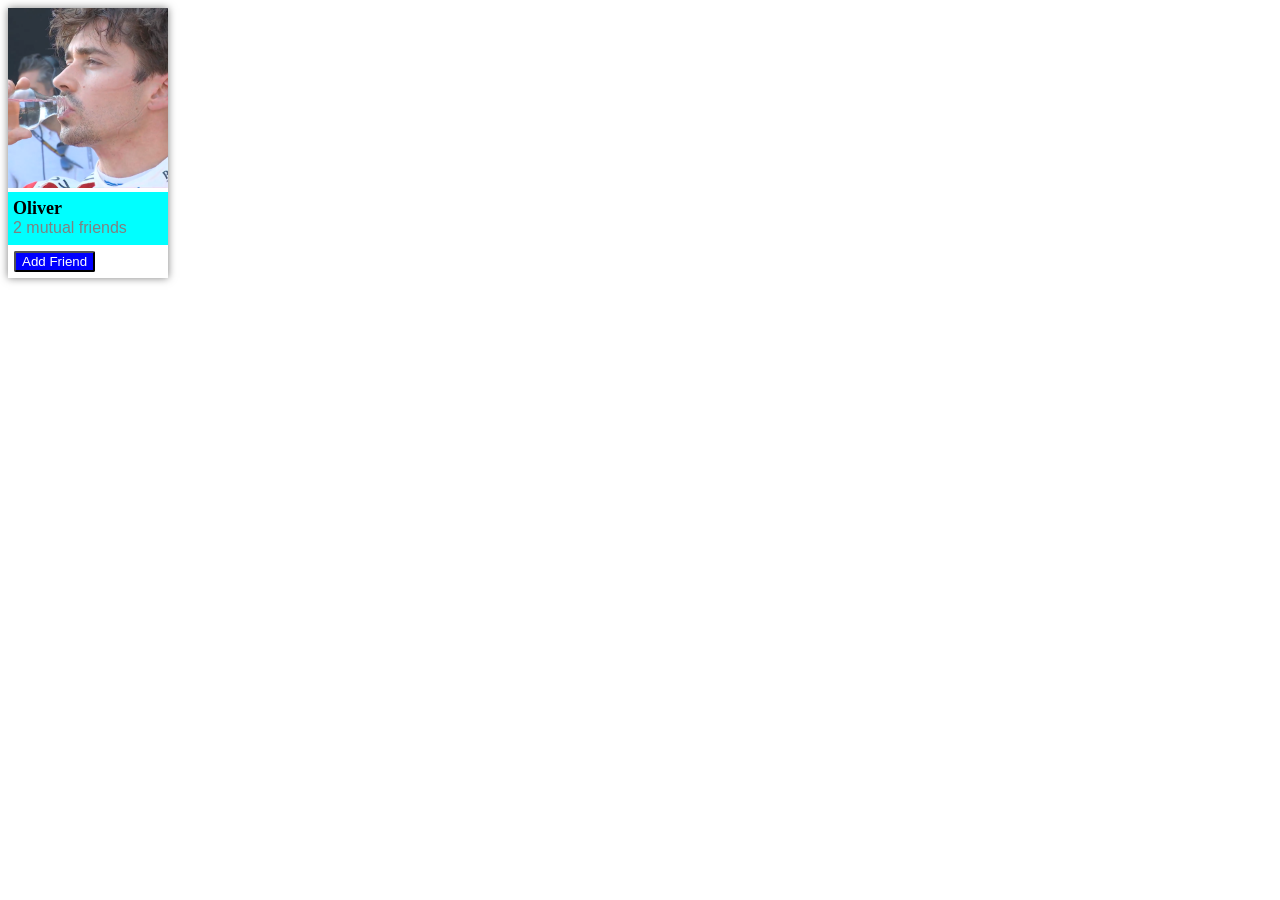
==== webdeeee/htmlfff/exercise7prac.html @ e4bb469f "web page banaya ek link" ====
<!DOCTYPE html>
<html lang="en">
<head>
  <meta charset="UTF-8">
  <meta name="viewport" content="width=device-width, initial-scale=1.0">
  <title>exercise 7</title>
  <link rel="stylesheet" href="/webdeeee/cssss/exercise7prac.css">
</head>
<body>
  

<div class="profile">
  <img class="pf" src="/webdeeee/images/Screenshot (333).png">
<p class="text"> Oliver</p>
<p class="text2"> 2 mutual friends</p>
<button class="button">Add Friend</button>
</div>
</body>
</html>
---- webdeeee/cssss/exercise7prac.css ----
.profile {
  width:160px;
  box-shadow: 0px 0px 8px rgba(0, 0, 0, 0.5); 
}
.pf {
  object-fit: cover;
  height: 180px;
  width: 160px;
    /* vertical-align: middle; */

  border-radius: ;
}

.text {
  /* display: inline-block; */
  vertical-align: middle;
  background-color: aqua;
  margin: 0px;
  font-weight: bold;
  font-size: large;
  padding-top: 6px;
}
.text2 {
  /* display: inline-block; */
  vertical-align: top;
  background-color: aqua;
  color:grey;
  margin: 0px;
  padding-bottom: 8px;
  font-family:'Gill Sans', 'Gill Sans MT', Calibri, 'Trebuchet MS', sans-serif
}

.text, .text2 {
  padding-left: 5px;
}

.button {
  margin:6px;
  color: white;
  background-color: blue;
  border-radius: 2px;
  padding: 30px, 10px;
}
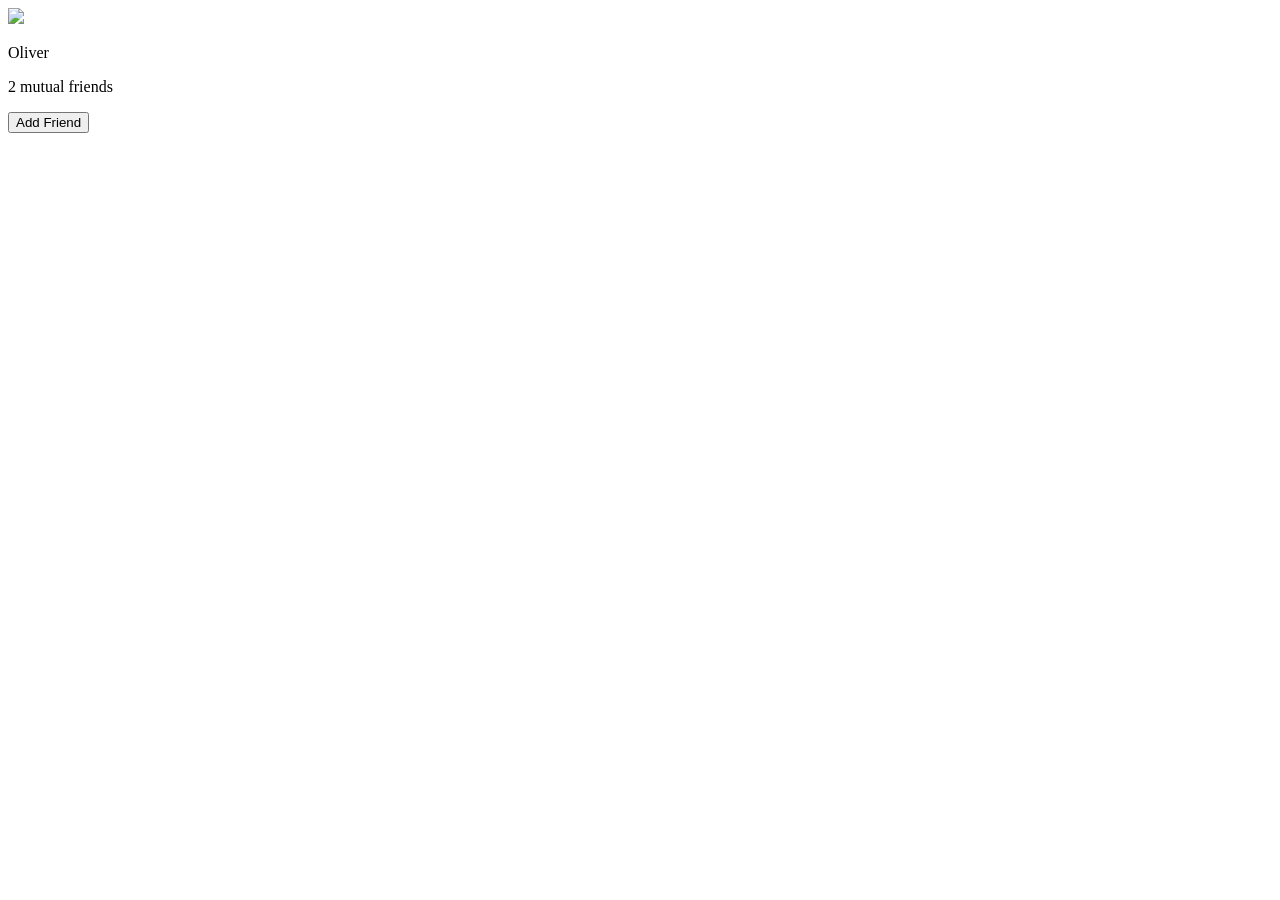
==== commit d7627148: "link theek kiya" ====
--- a/webdeeee/htmlfff/exercise7prac.html
+++ b/webdeeee/htmlfff/exercise7prac.html
@@ -4,13 +4,13 @@
   <meta charset="UTF-8">
   <meta name="viewport" content="width=device-width, initial-scale=1.0">
   <title>exercise 7</title>
-  <link rel="stylesheet" href="/webdeeee/cssss/exercise7prac.css">
+  <link rel="stylesheet" href="webdeeee/cssss/exercise7prac.css">
 </head>
 <body>
   
 
 <div class="profile">
-  <img class="pf" src="/webdeeee/images/Screenshot (333).png">
+  <img class="pf" src="webdeeee/images/Screenshot (333).png">
 <p class="text"> Oliver</p>
 <p class="text2"> 2 mutual friends</p>
 <button class="button">Add Friend</button>
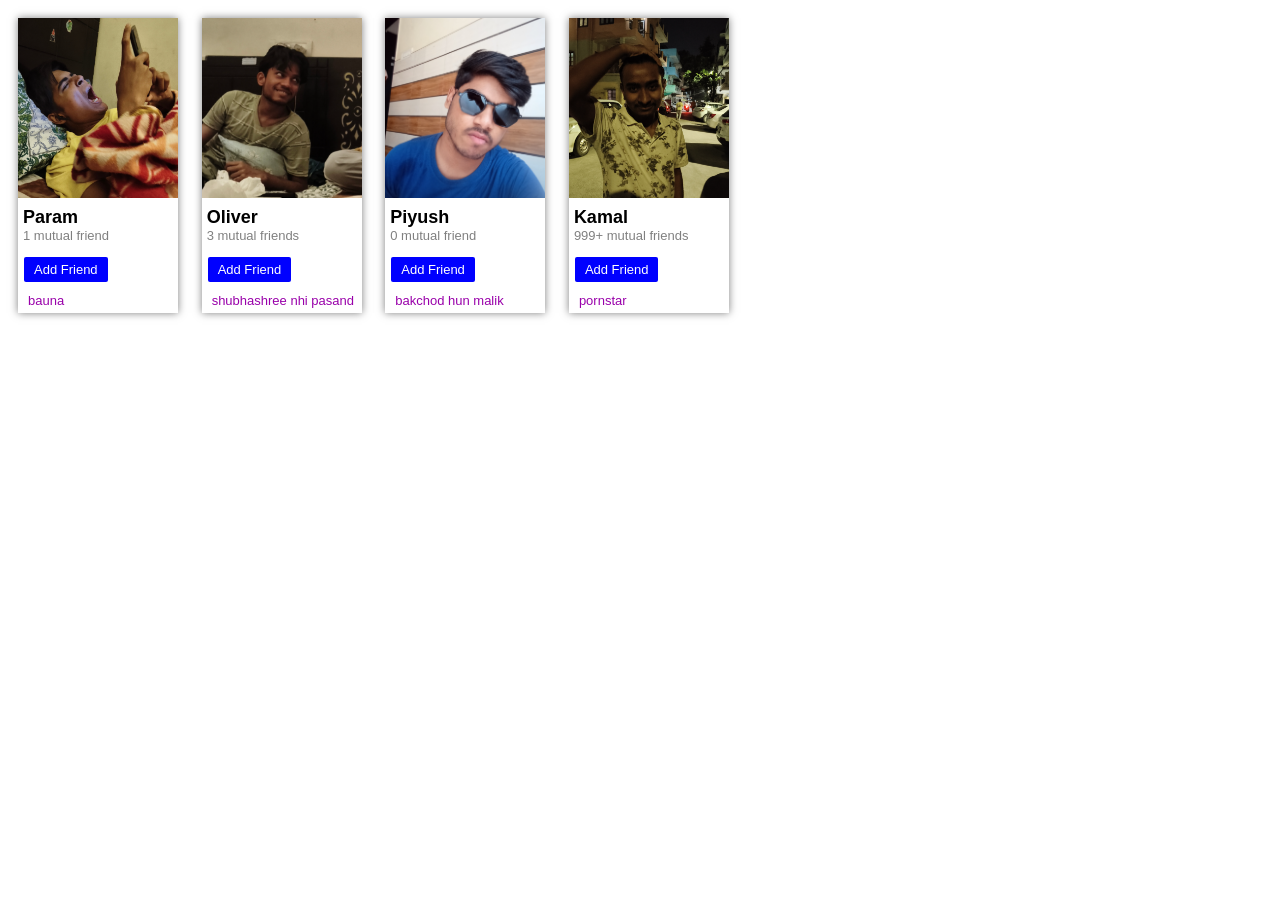
==== commit 22fa41c0: "kuch banaya" ====
--- a/webdeeee/htmlfff/exercise7prac.html
+++ b/webdeeee/htmlfff/exercise7prac.html
@@ -4,16 +4,48 @@
   <meta charset="UTF-8">
   <meta name="viewport" content="width=device-width, initial-scale=1.0">
   <title>exercise 7</title>
-  <link rel="stylesheet" href="webdeeee/cssss/exercise7prac.css">
+  <link rel="stylesheet" href="/webdeeee/cssss/exercise7prac.css">
 </head>
 <body>
   
 
 <div class="profile">
-  <img class="pf" src="webdeeee/images/Screenshot (333).png">
+  <img class="pf" src="/webdeeee/images/Screenshot 2026-10-29 212500.png">
+<p class="text"> Param</p>
+<p class="text2"> 1 mutual friend</p>
+<button class="button">Add Friend</button>
+<p class="text3">bauna</p>
+
+</div>
+
+<div class="profile">
+  <img class="pf" src="/webdeeee/images/Screenshot 2026-10-29 212453.png">
 <p class="text"> Oliver</p>
-<p class="text2"> 2 mutual friends</p>
+<p class="text2"> 3 mutual friends</p>
 <button class="button">Add Friend</button>
+<p class="text3">shubhashree nhi pasand</p>
+
 </div>
+
+
+<div class="profile">
+  <img class="pf" src="/webdeeee/images/Screenshot 2026-10-29 222545.png">
+<p class="text"> Piyush</p>
+<p class="text2"> 0 mutual friend</p>
+<button class="button">Add Friend</button>
+<p class="text3">bakchod hun malik</p>
+
+</div>
+
+<div class="profile">
+  <img class="pf" src="/webdeeee/images/Screenshot 2026-10-29 222900.png">
+<p class="text"> Kamal</p>
+<p class="text2"> 999+ mutual friends</p>
+<button class="button">Add Friend</button>
+<p class="text3">pornstar</p>
+
+</div>
+
+
 </body>
 </html>
--- a/webdeeee/cssss/exercise7prac.css
+++ b/webdeeee/cssss/exercise7prac.css
@@ -0,0 +1,74 @@
+* {
+  font-family: Arial, sans-serif;
+  font-size: small;
+}
+
+.profile {
+  margin: 10px;
+  display: inline-block;
+  width:160px;
+  box-shadow: 0px 0px 8px rgba(0, 0, 0, 0.5); 
+  /* background-color: rgb(243, 148, 218); */
+}
+
+.pf {
+  
+  object-fit: cover;
+  height: 180px;
+  width: 160px;
+    /* vertical-align: middle; */
+
+  border-radius: 0px;
+}
+
+.text {
+  /* display: inline-block; */
+  vertical-align: middle;
+  /* background-color: aqua; */
+  margin: 0px;
+  font-weight: bold;
+  font-size: large;
+  padding-top: 6px;
+  /* font-family: Arial, sans-serif; */
+}
+
+.text2 {
+  /* display: inline-block; */
+  vertical-align: top;
+  /* background-color: aqua; */
+  color:grey;
+  margin: 0px;
+  padding-bottom: 8px;
+  /* font-family: Arial, sans-serif; */
+}
+
+.text, .text2, .text3 {
+  padding-left: 5px;
+}
+
+.button {
+  margin:6px;
+  color: white;
+  background-color: blue;
+  border-radius: 2px;
+  padding: 5px 10px;
+  border: none;
+  transform: background-color 0.15s;
+  cursor: pointer;
+
+}
+
+.text3 {
+  color:rgb(153, 1, 170);
+  margin: 5px;
+}
+
+.button:hover {
+  background-color: rgb(13, 72, 138);
+  
+
+}
+
+.button:active {
+  background-color: rgb(138, 13, 132);
+}
